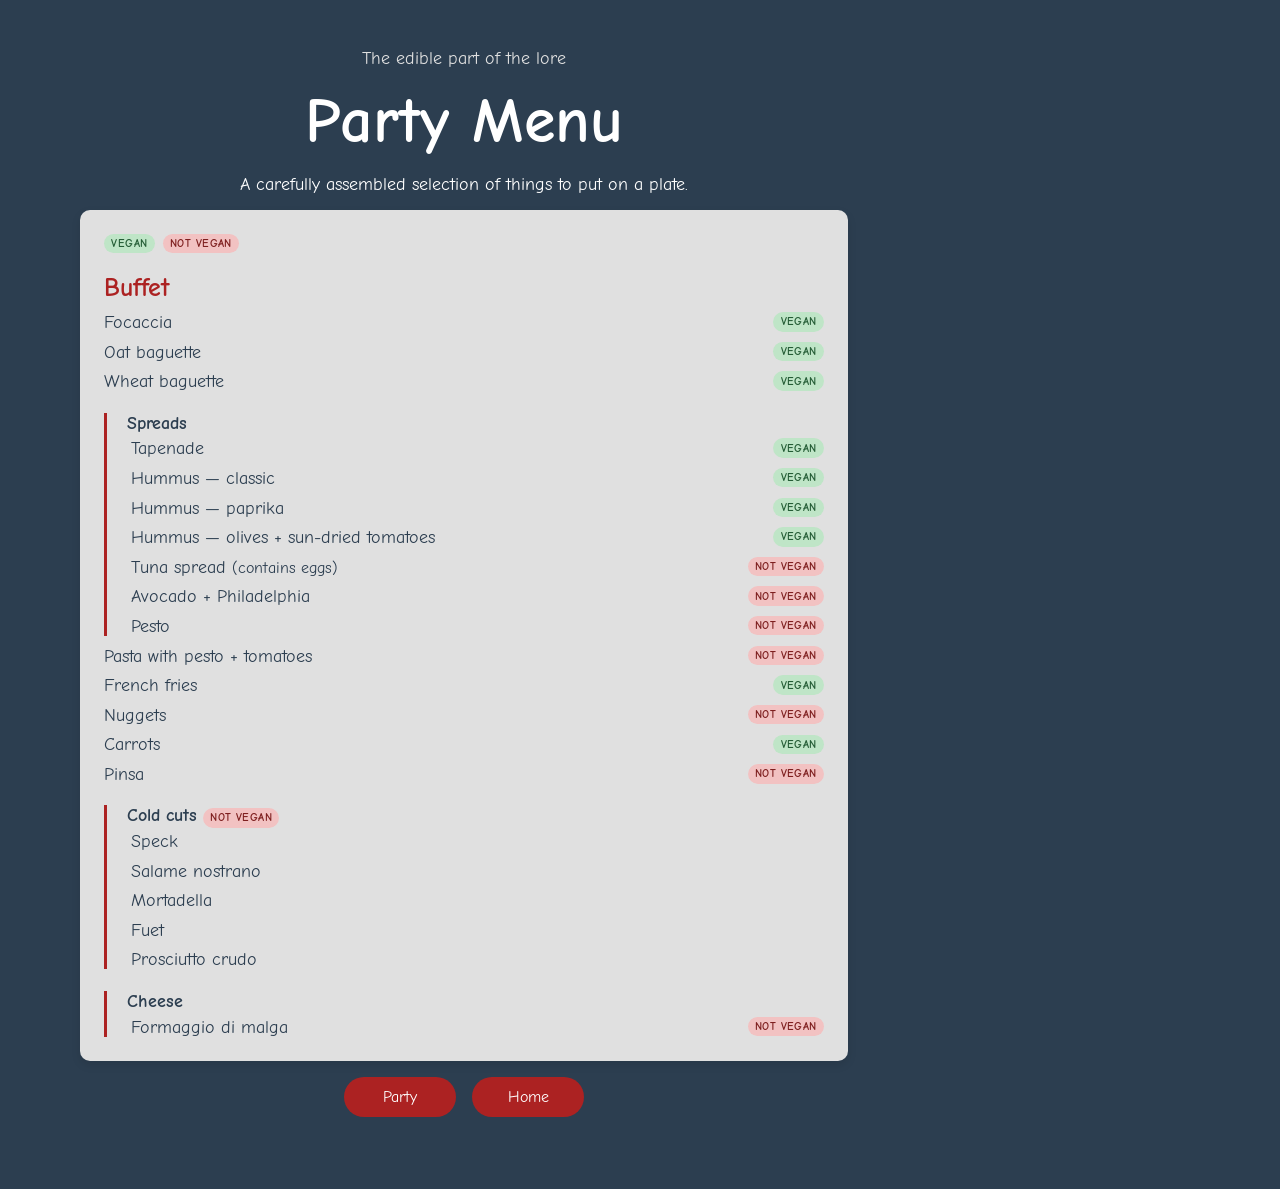
==== menu/index.html @ 1b8d2291 "chore: add menu" ====
<!DOCTYPE html>
<html lang="en">

<head>
    <meta charset="UTF-8">
    <meta name="viewport" content="width=device-width, initial-scale=1.0">
    <link href="https://fonts.googleapis.com/css2?family=Comic+Neue:wght@400;700&display=swap" rel="stylesheet">
    <link rel="stylesheet" href="../style.css">
    <link rel="stylesheet" href="./menu.css">
    <title>LeppäCaasa Party Menu</title>
</head>

<body>
    <main class="menu-page">
        <p class="menu-kicker">The edible part of the lore</p>
        <h1>Party Menu</h1>
        <p class="menu-intro">A carefully assembled selection of things to put on a plate.</p>

        <section class="menu-card" aria-label="Party menu">
            <p class="menu-legend">
                <span class="badge vegan">VEGAN</span>
                <span class="badge not-vegan">NOT VEGAN</span>
            </p>

            <section class="menu-section">
                <h2>Buffet</h2>
                <ul>
                    <li><span>Focaccia</span><span class="badge vegan">VEGAN</span></li>
                    <li><span>Oat baguette</span><span class="badge vegan">VEGAN</span></li>
                    <li><span>Wheat baguette</span><span class="badge vegan">VEGAN</span></li>
                    <li class="menu-group">
                        <strong>Spreads</strong>
                        <ul class="menu-sublist">
                            <li><span>Tapenade</span><span class="badge vegan">VEGAN</span></li>
                            <li><span>Hummus — classic</span><span class="badge vegan">VEGAN</span></li>
                            <li><span>Hummus — paprika</span><span class="badge vegan">VEGAN</span></li>
                            <li><span>Hummus — olives + sun-dried tomatoes</span><span class="badge vegan">VEGAN</span></li>
                            <li><span>Tuna spread <small>(contains eggs)</small></span><span class="badge not-vegan">NOT VEGAN</span></li>
                            <li><span>Avocado + Philadelphia</span><span class="badge not-vegan">NOT VEGAN</span></li>
                            <li><span>Pesto</span><span class="badge not-vegan">NOT VEGAN</span></li>
                        </ul>
                    </li>
                    <li><span>Pasta with pesto + tomatoes</span><span class="badge not-vegan">NOT VEGAN</span></li>
                    <li><span>French fries</span><span class="badge vegan">VEGAN</span></li>
                    <li><span>Nuggets</span><span class="badge not-vegan">NOT VEGAN</span></li>
                    <li><span>Carrots</span><span class="badge vegan">VEGAN</span></li>
                    <li><span>Pinsa</span><span class="badge not-vegan">NOT VEGAN</span></li>
                    <li class="menu-group">
                        <strong>Cold cuts <span class="badge not-vegan">NOT VEGAN</span></strong>
                        <ul class="menu-sublist">
                            <li>Speck</li>
                            <li>Salame nostrano</li>
                            <li>Mortadella</li>
                            <li>Fuet</li>
                            <li>Prosciutto crudo</li>
                        </ul>
                    </li>
                    <li class="menu-group">
                        <strong>Cheese</strong>
                        <ul class="menu-sublist">
                            <li><span>Formaggio di malga</span><span class="badge not-vegan">NOT VEGAN</span></li>
                        </ul>
                    </li>
                </ul>
            </section>
        </section>

        <nav class="site-nav" aria-label="Page navigation">
            <a href="../party/">Party</a>
            <a href="../">Home</a>
        </nav>
    </main>
</body>

</html>
---- style.css ----
* {
    margin: 0;
    padding: 0;
    box-sizing: border-box;
}

body {
    background-color: #2c3e50;
    min-height: 100vh;
    /* fill screen */
    display: flex;
    flex-direction: column;
    font-family: 'Comic Sans MS', 'Comic Sans', 'Comic Neue', cursive;
    color: #ffffff;
    text-align: center;
    position: relative;
    overflow-x: hidden;
}

main {
    flex: 1;
    display: flex;
    flex-direction: column;
    justify-content: center;
    align-items: center;
}

h1 {
    font-size: 4rem;
    margin-bottom: 2rem;
}

h2 {
    font-size: 2rem;
    margin-top: 1.5rem;
}

img {
    max-width: 90%;
    height: auto;
    border-radius: 10px;
    box-shadow: 0 4px 10px rgba(0, 0, 0, 0.1);
}

footer {
    width: 100%;
    margin-top: 2rem;
    padding: 1rem;
    font-size: 1rem;
    color: #ac2222;
    text-align: center;
    background-color: #e0e0e0;
}

footer a {
    color: inherit;
}

.site-nav {
    display: flex;
    flex-wrap: wrap;
    justify-content: center;
    gap: 1rem;
    margin: 0 0 1.5rem;
}

.site-nav a,
.review-form-link {
    display: inline-block;
    min-width: 7rem;
    padding: 0.7rem 1rem;
    color: #ffffff;
    text-decoration: none;
    background-color: #ac2222;
    border-radius: 999px;
}

.site-nav a:hover,
.site-nav a:focus-visible,
.review-form-link:hover,
.review-form-link:focus-visible {
    color: #2c3e50;
    background-color: #e0e0e0;
}

@media (max-width: 768px) {
    h1 {
        font-size: 3rem;
    }

    h2 {
        font-size: 1.5rem;
    }
}

#dvd {
    position: absolute;
    width: 160px;
    height: 80px;
    background-image: url("media/gabibbo_steso.png");
    background-size: contain;
    background-repeat: no-repeat;
    background-position: center;
    filter: hue-rotate(0deg) saturate(200%);
    pointer-events: none;
}
---- menu/menu.css ----
.menu-page {
    width: min(100%, 58rem);
    gap: 1rem;
    padding: 3rem 1rem;
}

.menu-kicker {
    margin: 0;
    color: #e0e0e0;
    font-size: 1.1rem;
}

.menu-page h1 {
    margin: 0;
}

.menu-intro {
    margin: 0;
    font-size: 1.1rem;
}

.menu-card {
    width: min(100%, 48rem);
    margin-inline: auto;
    padding: 1.5rem;
    color: #2c3e50;
    text-align: left;
    background-color: #e0e0e0;
    border-radius: 10px;
    box-shadow: 0 4px 10px rgba(0, 0, 0, 0.1);
}

.menu-legend {
    display: flex;
    flex-wrap: wrap;
    gap: 0.5rem;
    margin: 0 0 1.25rem;
}

.menu-section + .menu-section {
    margin-top: 1.5rem;
    padding-top: 1.25rem;
    border-top: 2px solid rgba(44, 62, 80, 0.15);
}

.menu-section h2 {
    margin: 0 0 0.6rem;
    color: #ac2222;
    font-size: 1.6rem;
}

.menu-section ul {
    display: grid;
    gap: 0.6rem;
    margin: 0;
    padding: 0;
    list-style: none;
}

.menu-section li {
    display: flex;
    align-items: center;
    justify-content: space-between;
    gap: 1rem;
    font-size: 1.1rem;
}

.menu-section li.menu-group {
    display: block;
    margin-top: 0.75rem;
    padding-left: 1.25rem;
    border-left: 3px solid #ac2222;
}

.menu-group strong {
    display: block;
    margin-bottom: 0.35rem;
    color: inherit;
    font-size: inherit;
}

.menu-sublist {
    margin: 0.6rem 0 0;
    padding-left: 1.25rem;
    list-style: disc;
}

.menu-sublist li {
    display: list-item;
    padding-left: 0.25rem;
}

.menu-sublist .badge {
    float: right;
    margin-left: 0.5rem;
}

.menu-section small {
    font-size: 0.9em;
}

.badge {
    flex: 0 0 auto;
    padding: 0.2rem 0.45rem;
    border-radius: 999px;
    font-size: 0.7rem;
    font-weight: 700;
    letter-spacing: 0.04em;
}

.vegan {
    color: #245c35;
    background: #bfe5c7;
}

.not-vegan {
    color: #7e1f1f;
    background: #f2c2c2;
}

.optional {
    color: #5a4a12;
    background: #f1df9b;
}

@media (max-width: 480px) {
    .menu-page {
        padding: 2rem 1rem;
    }

    .menu-card {
        padding: 1rem;
    }

    .menu-section li {
        align-items: flex-start;
        font-size: 1rem;
    }

    .badge {
        font-size: 0.6rem;
    }
}
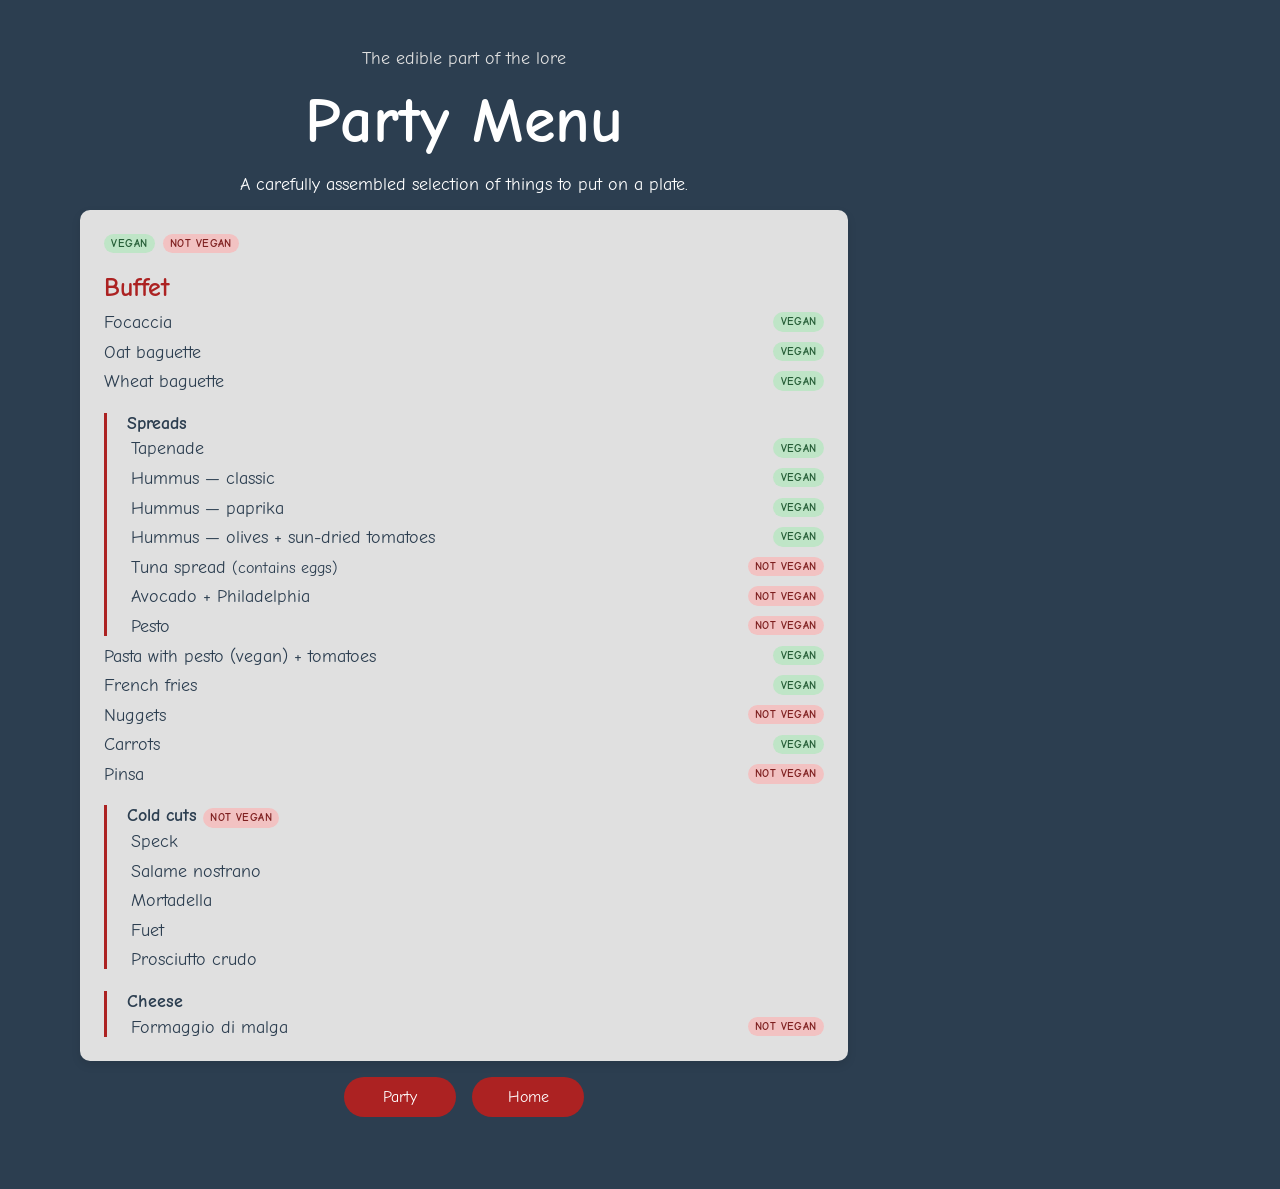
==== commit 92c42a9a: "chore: fix vegan" ====
--- a/menu/index.html
+++ b/menu/index.html
@@ -34,13 +34,15 @@
                             <li><span>Tapenade</span><span class="badge vegan">VEGAN</span></li>
                             <li><span>Hummus — classic</span><span class="badge vegan">VEGAN</span></li>
                             <li><span>Hummus — paprika</span><span class="badge vegan">VEGAN</span></li>
-                            <li><span>Hummus — olives + sun-dried tomatoes</span><span class="badge vegan">VEGAN</span></li>
-                            <li><span>Tuna spread <small>(contains eggs)</small></span><span class="badge not-vegan">NOT VEGAN</span></li>
+                            <li><span>Hummus — olives + sun-dried tomatoes</span><span class="badge vegan">VEGAN</span>
+                            </li>
+                            <li><span>Tuna spread <small>(contains eggs)</small></span><span class="badge not-vegan">NOT
+                                    VEGAN</span></li>
                             <li><span>Avocado + Philadelphia</span><span class="badge not-vegan">NOT VEGAN</span></li>
                             <li><span>Pesto</span><span class="badge not-vegan">NOT VEGAN</span></li>
                         </ul>
                     </li>
-                    <li><span>Pasta with pesto + tomatoes</span><span class="badge not-vegan">NOT VEGAN</span></li>
+                    <li><span>Pasta with pesto (vegan) + tomatoes</span><span class="badge vegan">VEGAN</span></li>
                     <li><span>French fries</span><span class="badge vegan">VEGAN</span></li>
                     <li><span>Nuggets</span><span class="badge not-vegan">NOT VEGAN</span></li>
                     <li><span>Carrots</span><span class="badge vegan">VEGAN</span></li>
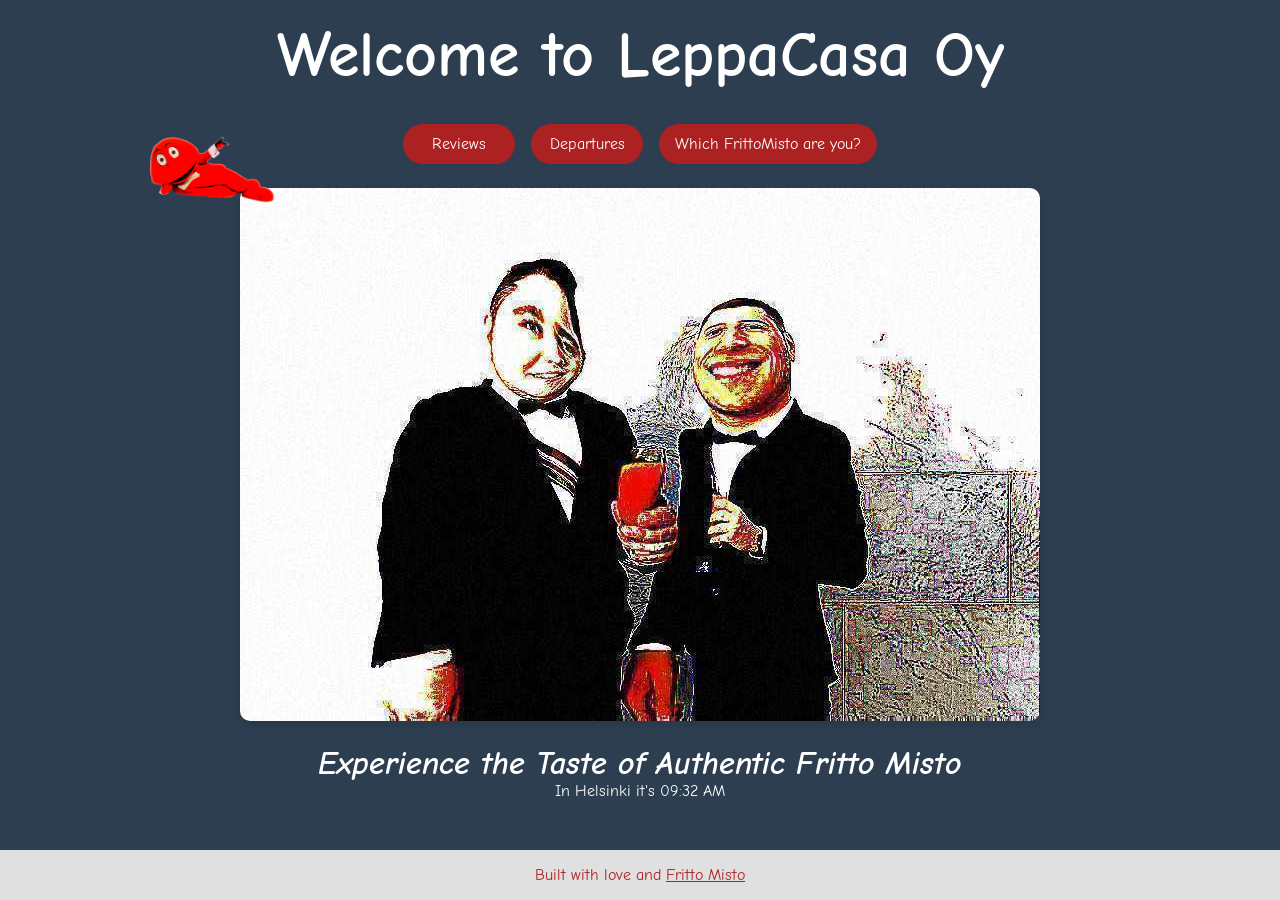
==== commit cde03b73: "feat: remove unused pages + add gift page" ====
--- a/menu/index.html
+++ b/menu/index.html
@@ -4,6 +4,7 @@
 <head>
     <meta charset="UTF-8">
     <meta name="viewport" content="width=device-width, initial-scale=1.0">
+    <meta http-equiv="refresh" content="0; url=../">
     <link href="https://fonts.googleapis.com/css2?family=Comic+Neue:wght@400;700&display=swap" rel="stylesheet">
     <link rel="stylesheet" href="../style.css">
     <link rel="stylesheet" href="./menu.css">
@@ -68,7 +69,6 @@
         </section>
 
         <nav class="site-nav" aria-label="Page navigation">
-            <a href="../party/">Party</a>
             <a href="../">Home</a>
         </nav>
     </main>
--- a/style.css
+++ b/style.css
@@ -93,6 +93,52 @@
     }
 }
 
+#gabibbo-popup {
+    position: fixed;
+    z-index: 10;
+    top: 50%;
+    left: 50%;
+    width: min(90vw, 460px);
+    padding: 1rem;
+    color: #2c3e50;
+    text-align: center;
+    background: #e0e0e0;
+    border: 6px solid #ac2222;
+    border-radius: 12px;
+    box-shadow: 0 8px 24px rgba(0, 0, 0, 0.45);
+    transform: translate(-50%, -50%);
+}
+
+#gabibbo-popup img {
+    width: 100%;
+    max-height: 260px;
+    object-fit: cover;
+    border-radius: 8px;
+}
+
+#gabibbo-popup p {
+    margin: 0.8rem 0;
+    color: #ac2222;
+    font-size: 1.5rem;
+    font-weight: 700;
+}
+
+#close-gabibbo-popup {
+    padding: 0.55rem 1rem;
+    border: 0;
+    border-radius: 999px;
+    color: #ffffff;
+    font: inherit;
+    background: #ac2222;
+    cursor: pointer;
+}
+
+#close-gabibbo-popup:hover,
+#close-gabibbo-popup:focus-visible {
+    color: #2c3e50;
+    background: #ffffff;
+}
+
 #dvd {
     position: absolute;
     width: 160px;
@@ -102,5 +148,43 @@
     background-repeat: no-repeat;
     background-position: center;
     filter: hue-rotate(0deg) saturate(200%);
+    pointer-events: auto;
+    cursor: pointer;
+    transform-origin: center;
+    transition: transform 180ms ease-out;
+}
+
+#dvd.exploding {
     pointer-events: none;
+    animation: gabibbo-explode 1400ms ease-in-out forwards;
 }
+
+@keyframes gabibbo-explode {
+    0% {
+        opacity: 1;
+        transform: scale(3.25) rotate(0deg);
+    }
+
+    45% {
+        transform: scale(4.5) rotate(0deg);
+    }
+
+    52%, 60%, 68%, 76% {
+        transform: scale(4.7) rotate(-4deg);
+    }
+
+    56%, 64%, 72%, 80% {
+        transform: scale(4.7) rotate(4deg);
+    }
+
+    84% {
+        opacity: 1;
+        transform: scale(5.2) rotate(0deg);
+    }
+
+    100% {
+        opacity: 0;
+        filter: saturate(500%) brightness(2);
+        transform: scale(7) rotate(360deg);
+    }
+}
